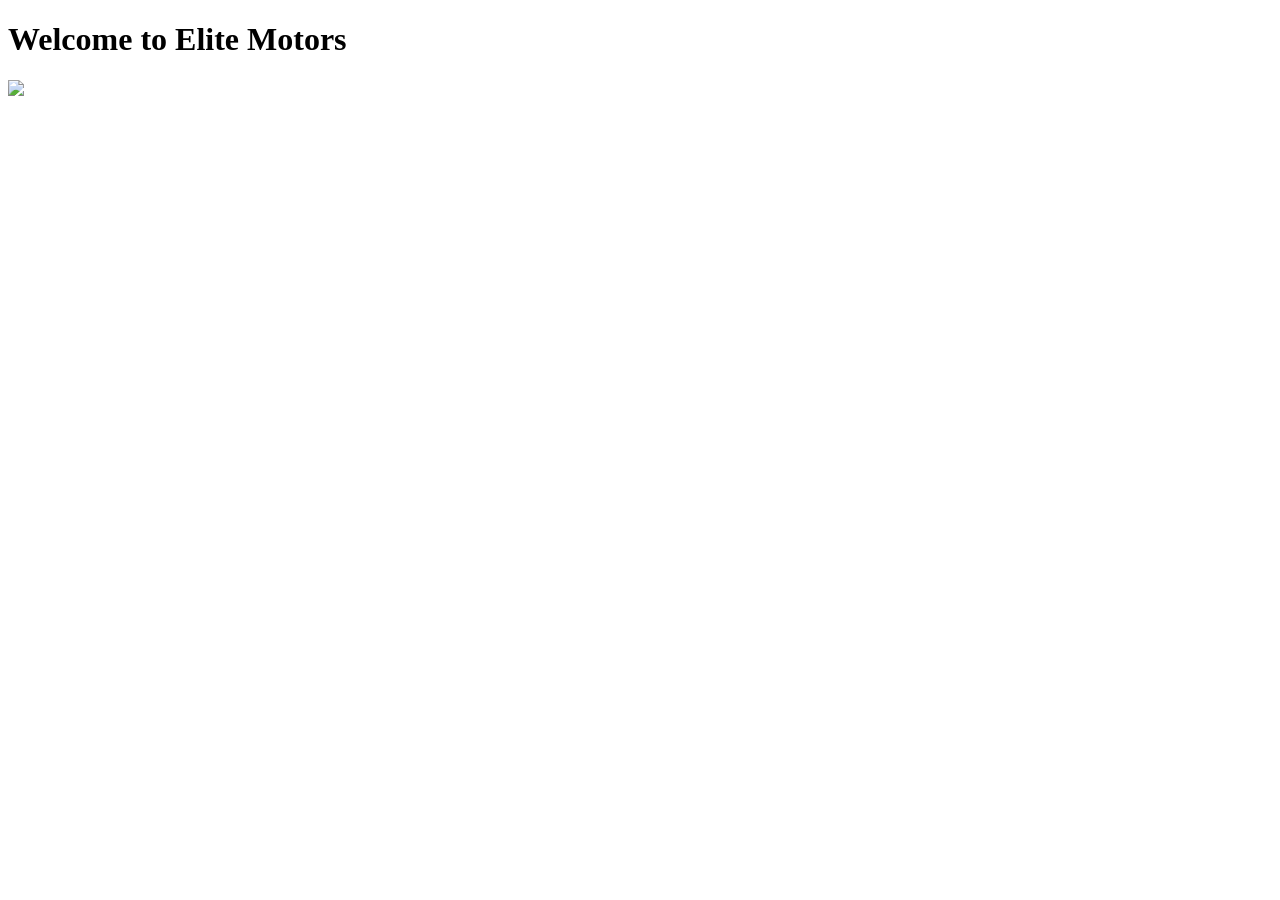
==== index.html @ a2640c75 "Add files via upload" ====
<!doctype html>
<html lang="en">
  <head>
    <meta charset="UTF-8" />
    <meta name="viewport" content="width=device-width, initial-scale=1.0" />
    <title>Sean's Elite Motors</title>
    <link rel="stylesheet" href="css/style.css" />
  </head>
  <body>
    <h1>Welcome to Elite Motors</h1>
    <img src="images/ferrari488pista.webp" />
    <script src="js/script.js"></script>
  </body>
</html>
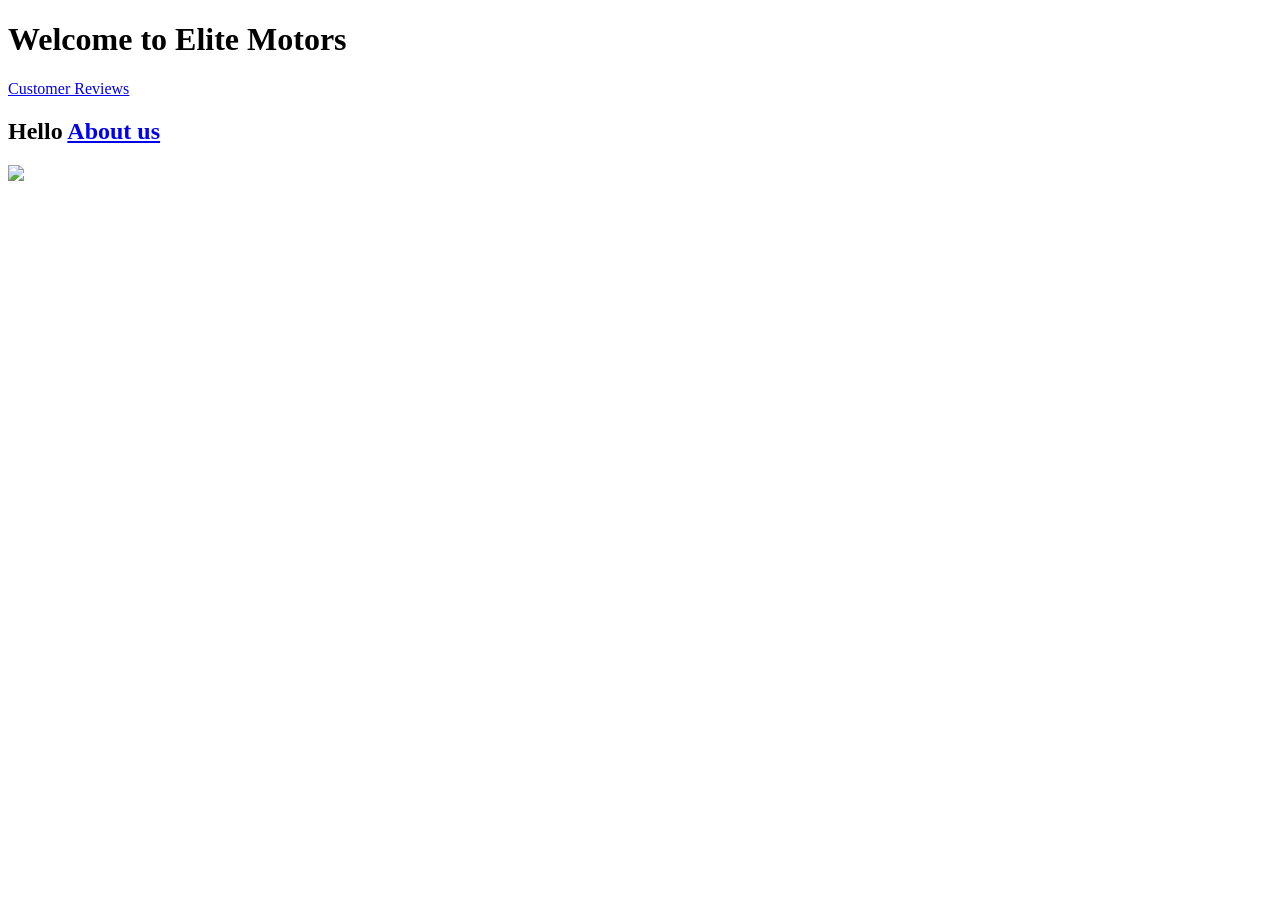
==== commit a9e2ebed: "Update index.html testing" ====
--- a/index.html
+++ b/index.html
@@ -7,7 +7,8 @@
     <link rel="stylesheet" href="css/style.css" />
   </head>
   <body>
-    <h1>Welcome to Elite Motors</h1>
+    <h1>Welcome to Elite Motors</h1> <a href="pages/reviews.html">Customer Reviews</a>
+    <h2>Hello <a href="pages/about-us.html">About us</a></h2>
     <img src="images/ferrari488pista.webp" />
     <script src="js/script.js"></script>
   </body>
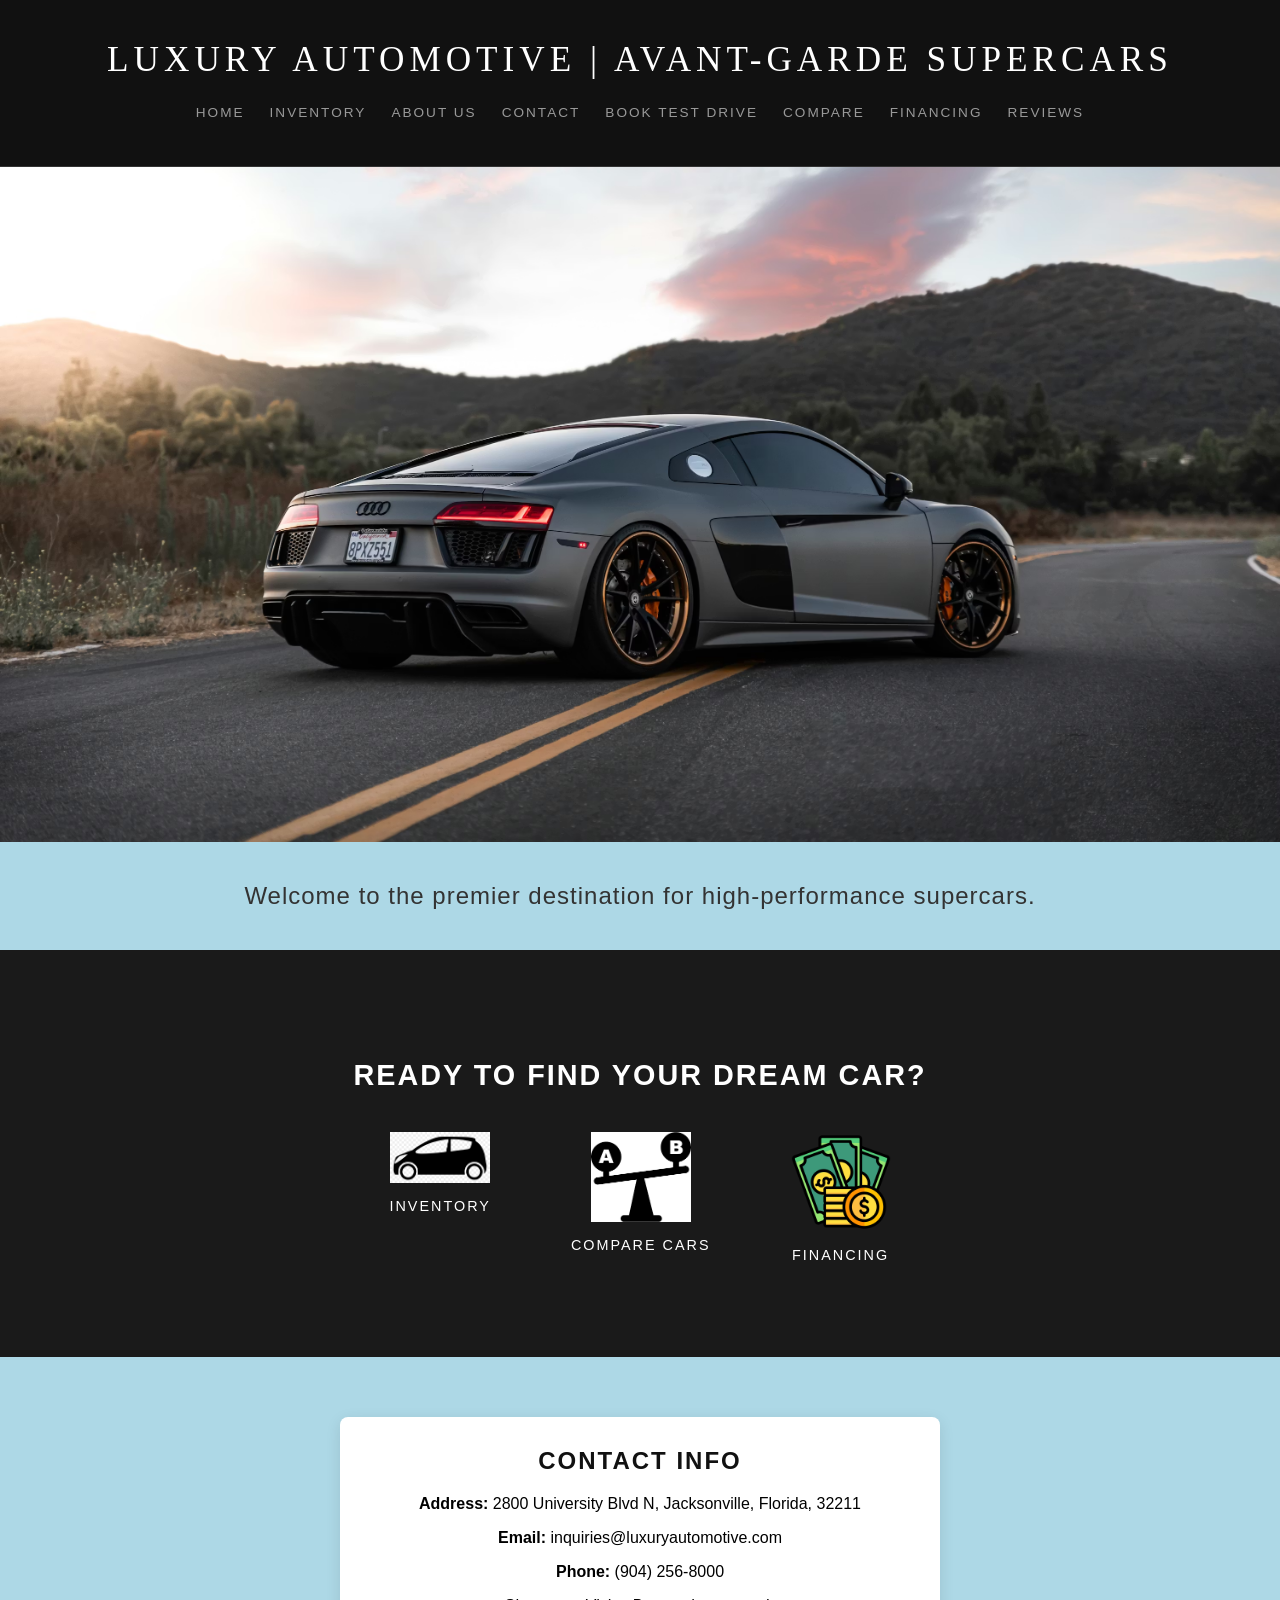
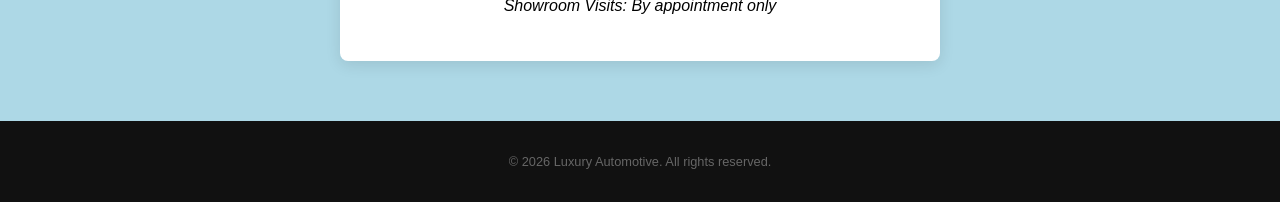
==== commit 50a0b622: "made changes to index.html, changed name of script.js and style.css to index.js and index.css for ea" ====
--- a/index.html
+++ b/index.html
@@ -3,13 +3,92 @@
   <head>
     <meta charset="UTF-8" />
     <meta name="viewport" content="width=device-width, initial-scale=1.0" />
-    <title>Sean's Elite Motors</title>
-    <link rel="stylesheet" href="css/style.css" />
+    <title>Luxury Automotive | Avant-Garde Supercars</title>
+    <link
+      rel="stylesheet"
+      href="https://cdnjs.cloudflare.com/ajax/libs/font-awesome/6.0.0/css/all.min.css"
+    />
+    <link rel="stylesheet" href="css/index.css" />
   </head>
   <body>
-    <h1>Welcome to Elite Motors</h1> <a href="pages/reviews.html">Customer Reviews</a>
-    <h2>Hello <a href="pages/about-us.html">About us</a></h2>
-    <img src="images/ferrari488pista.webp" />
-    <script src="js/script.js"></script>
+    <header>
+      <h1>Luxury Automotive | Avant-Garde Supercars</h1>
+      <nav>
+        <a href="index.html">Home</a>
+        <a href="inventory.html">Inventory</a>
+        <a href="about-us.html">About Us</a>
+        <a href="contact.html">Contact</a>
+        <a href="test-drive-booking.html">Book Test Drive</a>
+        <a href="compare-cars.html">Compare</a>
+        <a href="finance-calculator.html">Financing</a>
+        <a href="reviews.html">Reviews</a>
+      </nav>
+    </header>
+
+    <main>
+      <section class="hero-section">
+        <div class="slider-container">
+          <div class="slider" id="car-slider">
+            <img src="images/audir8.avif" alt="Audi R8" class="slide" />
+
+            <img
+              src="images/lamborghini.jpg"
+              alt="Lamborghini Huracan"
+              class="slide"
+            />
+
+            <img
+              src="images/laferrari.jpg"
+              alt="Ferrari 488 Pista"
+              class="slide"
+            />
+
+            <img src="images/911.webp" alt="Porsche 911" class="slide" />
+          </div>
+        </div>
+        <div class="hero-text-box">
+          <h2>
+            Welcome to the premier destination for high-performance supercars.
+          </h2>
+        </div>
+      </section>
+
+      <section class="cta-dark">
+        <h3>Ready to Find Your Dream Car?</h3>
+        <div class="icon-grid">
+          <a href="inventory.html" class="icon-item">
+            <img src="images/car.png" alt="Inventory" />
+            <p>Inventory</p>
+          </a>
+          <a href="compare-cars.html" class="icon-item">
+            <img src="images/car-comparing.png" alt="Compare Cars" />
+            <p>Compare Cars</p>
+          </a>
+          <a href="finance-calculator.html" class="icon-item">
+            <img src="images/money.png" alt="Financing" />
+            <p>Financing</p>
+          </a>
+        </div>
+      </section>
+
+      <section class="contact-section">
+        <div class="card contact-card">
+          <h2>CONTACT INFO</h2>
+          <p>
+            <strong>Address:</strong> 2800 University Blvd N, Jacksonville,
+            Florida, 32211
+          </p>
+          <p><strong>Email:</strong> inquiries@luxuryautomotive.com</p>
+          <p><strong>Phone:</strong> (904) 256-8000</p>
+          <p><em>Showroom Visits: By appointment only</em></p>
+        </div>
+      </section>
+    </main>
+
+    <footer>
+      <p>&copy; 2026 Luxury Automotive. All rights reserved.</p>
+    </footer>
+
+    <script src="js/index.js"></script>
   </body>
 </html>
--- a/css/index.css
+++ b/css/index.css
@@ -0,0 +1,157 @@
+/* --- Global Styles --- */
+* {
+    box-sizing: border-box;
+}
+
+body {
+    background-color: #add8e6; /* Light blue theme */
+    margin: 0;
+    font-family: 'Helvetica Neue', Helvetica, Arial, sans-serif;
+    text-align: center;
+    overflow-x: hidden; /* Prevents side-scrolling from the slider */
+}
+
+/* --- Luxury Header & Nav --- */
+header {
+    background-color: #111; /* Sleek black */
+    color: white;
+    padding: 40px 0;
+    border-bottom: 1px solid #333;
+}
+
+h1 {
+    font-family: 'Georgia', serif;
+    font-size: 2.2rem;
+    letter-spacing: 5px;
+    text-transform: uppercase;
+    margin: 0 0 25px 0;
+    font-weight: 300;
+}
+
+nav {
+    display: flex;
+    justify-content: center;
+    gap: 25px;
+    flex-wrap: wrap;
+}
+
+nav a {
+    color: #999;
+    text-decoration: none;
+    text-transform: uppercase;
+    font-size: 0.85rem;
+    letter-spacing: 2px;
+    transition: all 0.3s ease;
+    padding-bottom: 5px;
+    border-bottom: 1px solid transparent;
+}
+
+nav a:hover {
+    color: white;
+    border-bottom: 1px solid white;
+}
+
+/* --- Full-Width Hero Slider --- */
+.slider-container {
+    width: 100vw; 
+    margin: 0;
+    overflow: hidden;
+    position: relative;
+    background-color: #000;
+}
+
+.slider {
+    display: flex;
+    width: 400%; /* 4 images = 400% */
+    transition: transform 1s cubic-bezier(0.4, 0, 0.2, 1); /* Smoother "luxury" slide */
+}
+
+.slide {
+    width: 25%; /* Exactly 1/4 of 400% */
+    height: 75vh; /* 75% of the viewport height */
+    object-fit: cover;
+}
+
+.hero-text-box {
+    background-color: #add8e6;
+    padding: 40px 20px;
+}
+
+.hero-text-box h2 {
+    margin: 0;
+    font-weight: 300;
+    color: #333;
+    letter-spacing: 1px;
+}
+
+/* --- CTA Dark Section & Icons --- */
+.cta-dark {
+    background-color: #1a1a1a;
+    color: white;
+    padding: 80px 20px;
+}
+
+.cta-dark h3 {
+    font-size: 1.8rem;
+    letter-spacing: 2px;
+    margin-bottom: 40px;
+    text-transform: uppercase;
+}
+
+.icon-grid {
+    display: flex;
+    justify-content: center;
+    gap: 80px;
+    flex-wrap: wrap;
+}
+
+.icon-item {
+    text-decoration: none;
+    color: white;
+    transition: transform 0.3s ease;
+}
+
+.icon-item:hover {
+    transform: translateY(-10px);
+}
+
+.icon-item img {
+    width: 100px;
+    height: auto;
+    display: block;
+    margin: 0 auto 15px auto;
+}
+
+.icon-item p {
+    text-transform: uppercase;
+    letter-spacing: 2px;
+    font-size: 0.9rem;
+}
+
+/* --- Contact Info Section --- */
+.contact-section {
+    padding: 60px 20px;
+}
+
+.contact-card {
+    background: white;
+    max-width: 600px;
+    margin: 0 auto;
+    padding: 30px;
+    border-radius: 8px;
+    box-shadow: 0 4px 15px rgba(0,0,0,0.1);
+}
+
+.contact-card h2 {
+    margin-top: 0;
+    letter-spacing: 2px;
+    color: #111;
+}
+
+/* --- Footer --- */
+footer {
+    background-color: #111;
+    color: #666;
+    padding: 20px 0;
+    font-size: 0.8rem;
+}
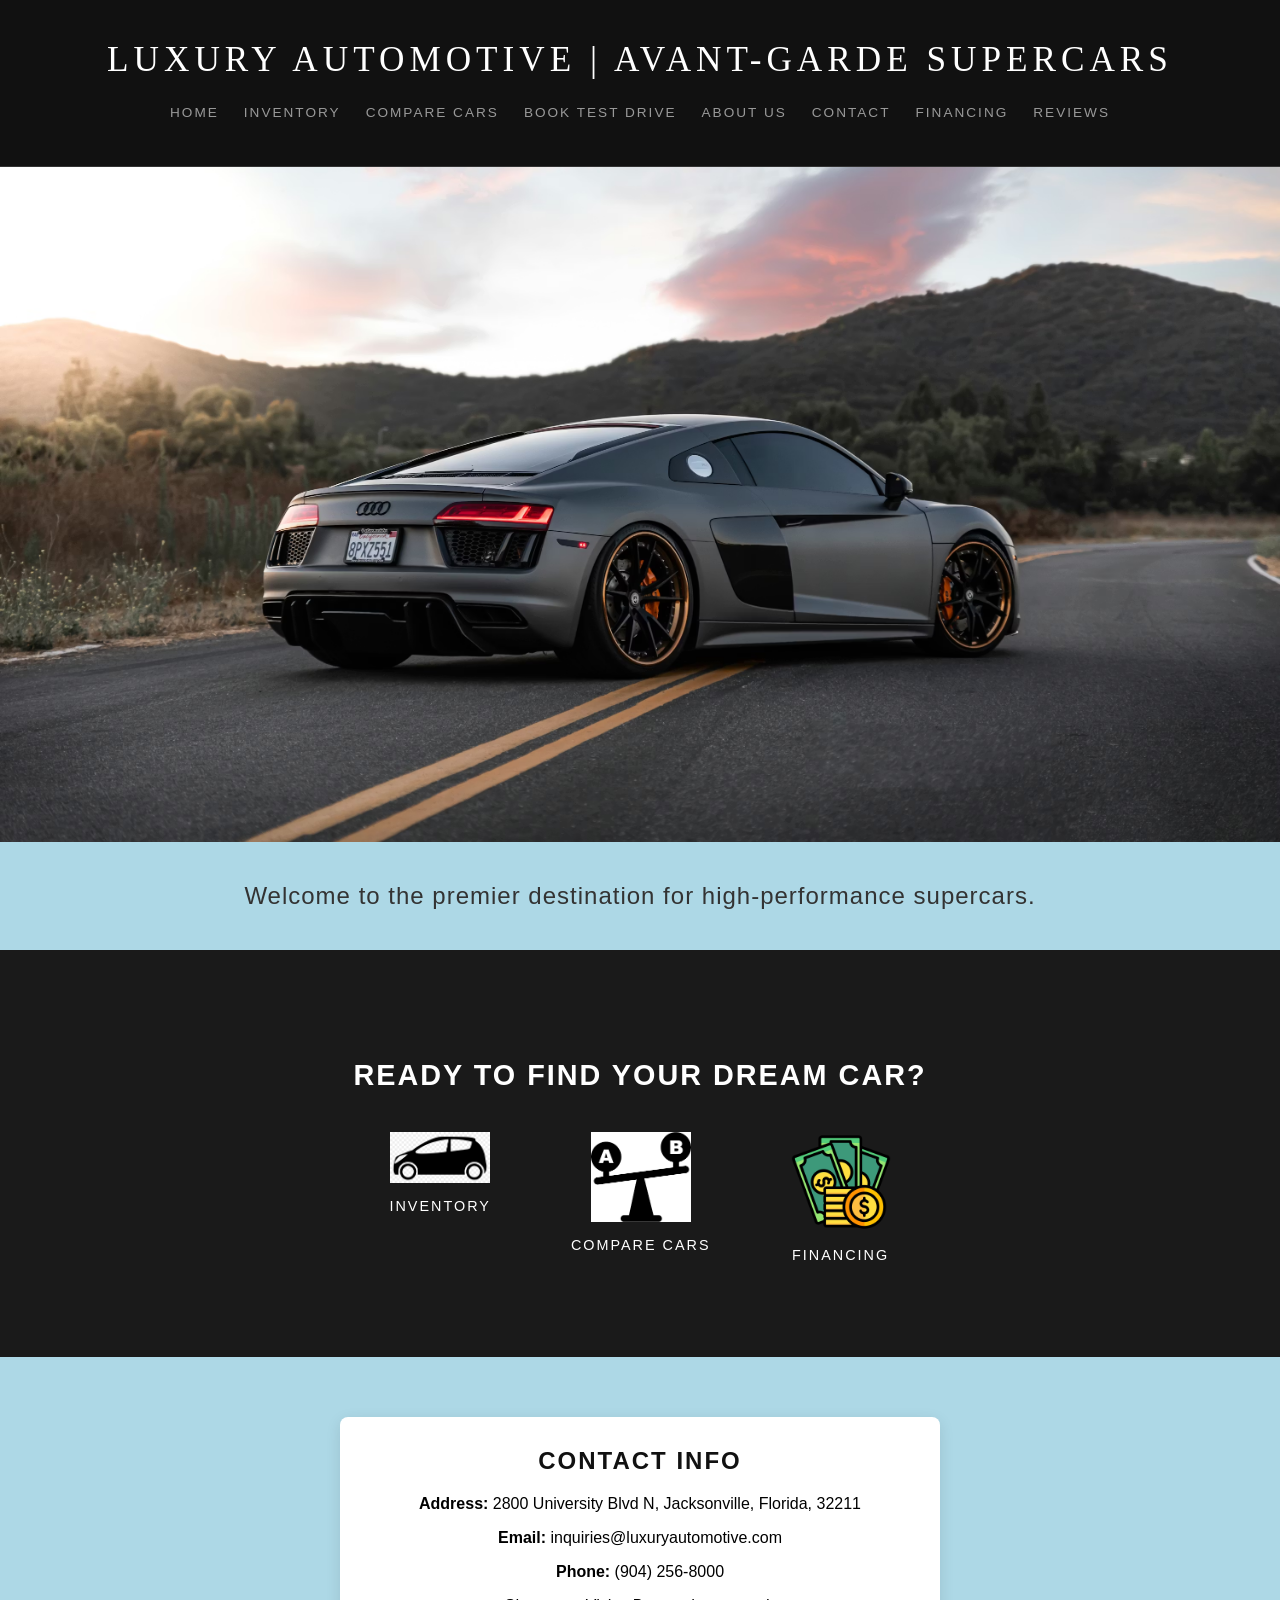
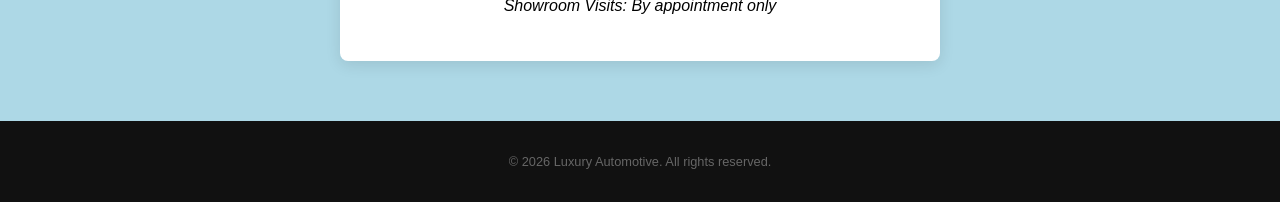
==== commit 3fd21b9d: "Completed inventory html and css and js pages, and also added filtering option. Now about to start w" ====
--- a/index.html
+++ b/index.html
@@ -4,10 +4,6 @@
     <meta charset="UTF-8" />
     <meta name="viewport" content="width=device-width, initial-scale=1.0" />
     <title>Luxury Automotive | Avant-Garde Supercars</title>
-    <link
-      rel="stylesheet"
-      href="https://cdnjs.cloudflare.com/ajax/libs/font-awesome/6.0.0/css/all.min.css"
-    />
     <link rel="stylesheet" href="css/index.css" />
   </head>
   <body>
@@ -16,10 +12,10 @@
       <nav>
         <a href="index.html">Home</a>
         <a href="inventory.html">Inventory</a>
+        <a href="compare-cars.html">Compare Cars</a>
+        <a href="test-drive-booking.html">Book Test Drive</a>
         <a href="about-us.html">About Us</a>
         <a href="contact.html">Contact</a>
-        <a href="test-drive-booking.html">Book Test Drive</a>
-        <a href="compare-cars.html">Compare</a>
         <a href="finance-calculator.html">Financing</a>
         <a href="reviews.html">Reviews</a>
       </nav>
@@ -32,18 +28,14 @@
             <img src="images/audir8.avif" alt="Audi R8" class="slide" />
 
             <img
-              src="images/lamborghini.jpg"
-              alt="Lamborghini Huracan"
+              src="images/lambo Revuelto.jpg"
+              alt="Lamborghini Revuelto"
               class="slide"
             />
 
-            <img
-              src="images/laferrari.jpg"
-              alt="Ferrari 488 Pista"
-              class="slide"
-            />
+            <img src="images/laferrari.jpg" alt="LaFerrari" class="slide" />
 
-            <img src="images/911.webp" alt="Porsche 911" class="slide" />
+            <img src="images/911.webp" alt="Porsche 911 GT3 RS" class="slide" />
           </div>
         </div>
         <div class="hero-text-box">
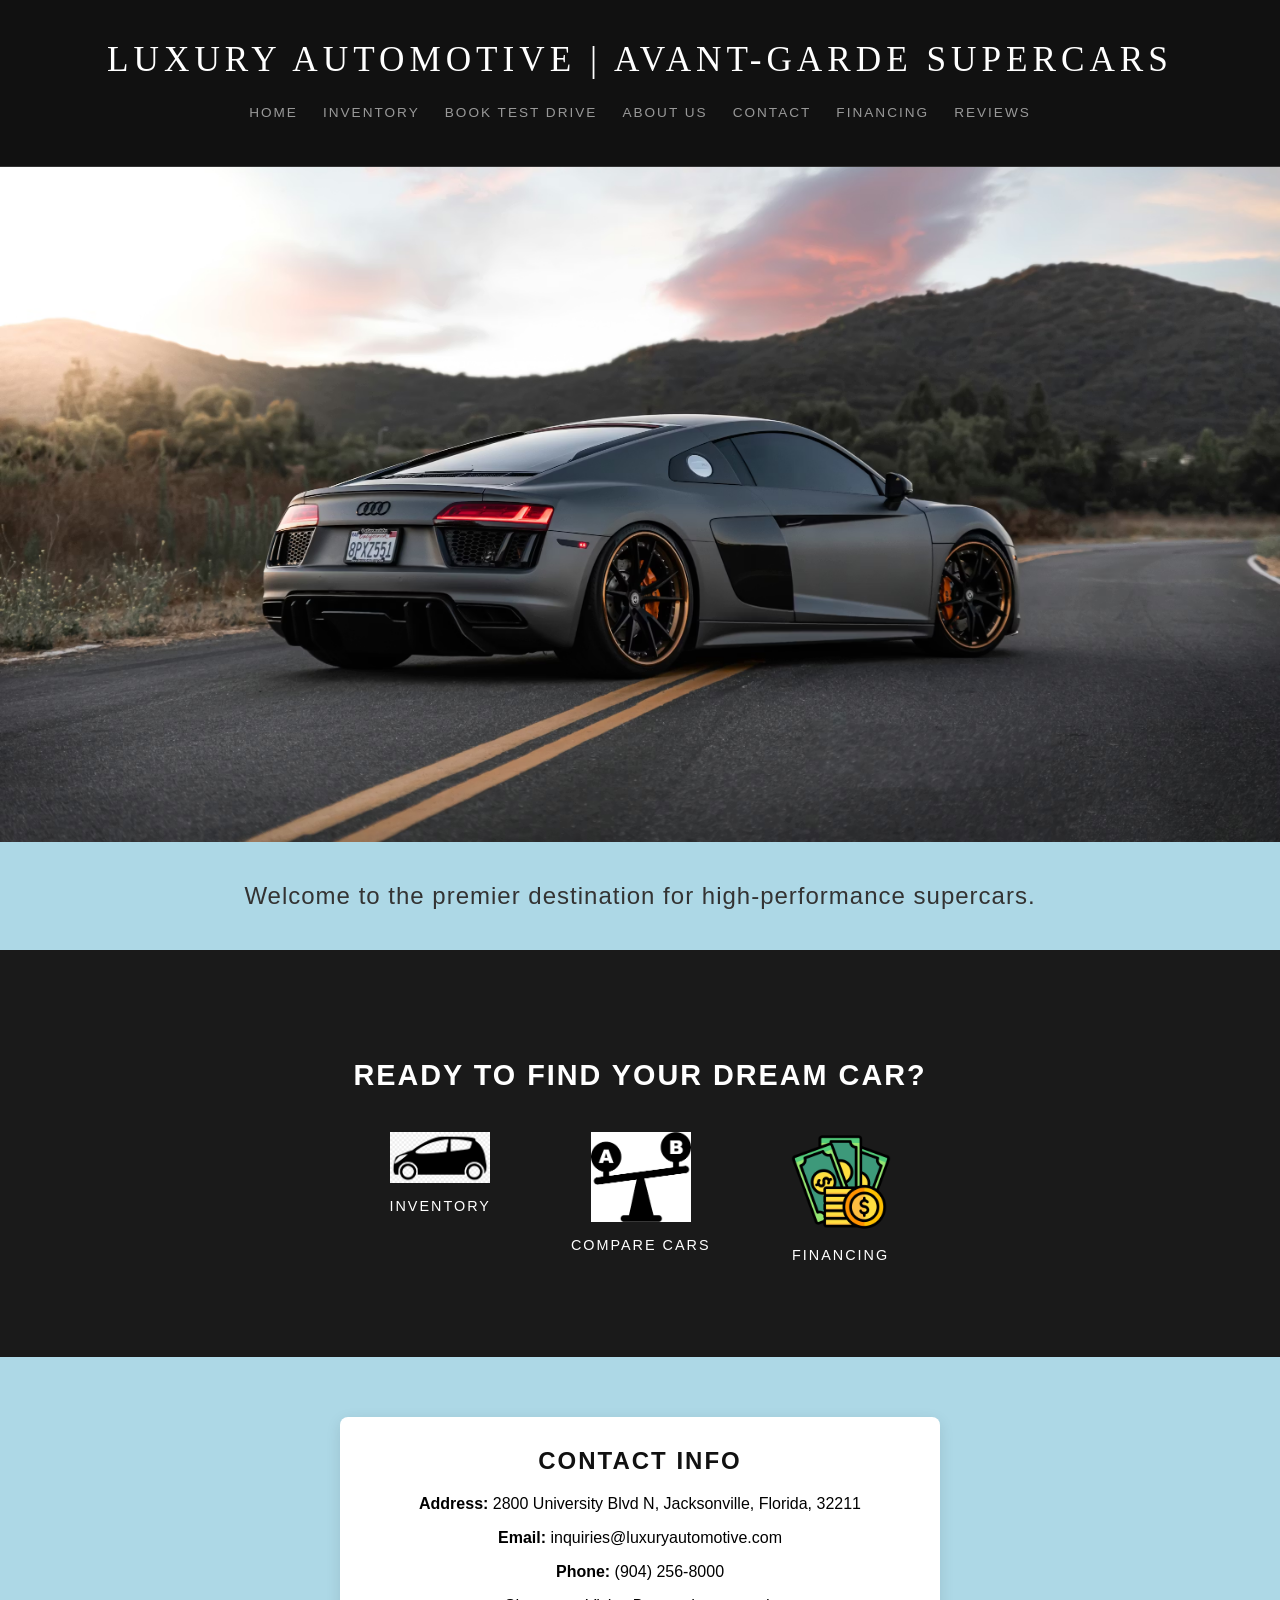
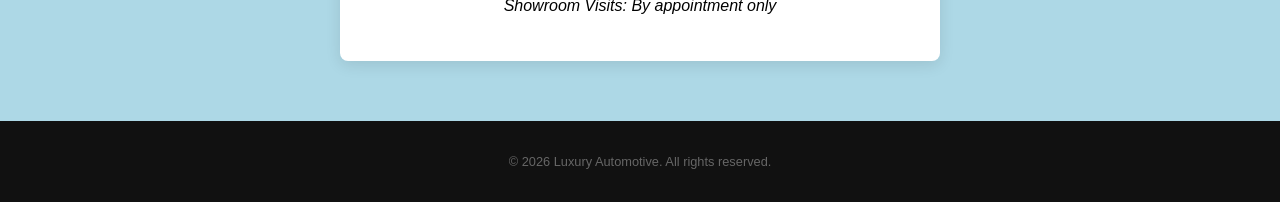
==== commit 98fb7554: "finished up car-details pages" ====
--- a/index.html
+++ b/index.html
@@ -12,7 +12,6 @@
       <nav>
         <a href="index.html">Home</a>
         <a href="inventory.html">Inventory</a>
-        <a href="compare-cars.html">Compare Cars</a>
         <a href="test-drive-booking.html">Book Test Drive</a>
         <a href="about-us.html">About Us</a>
         <a href="contact.html">Contact</a>
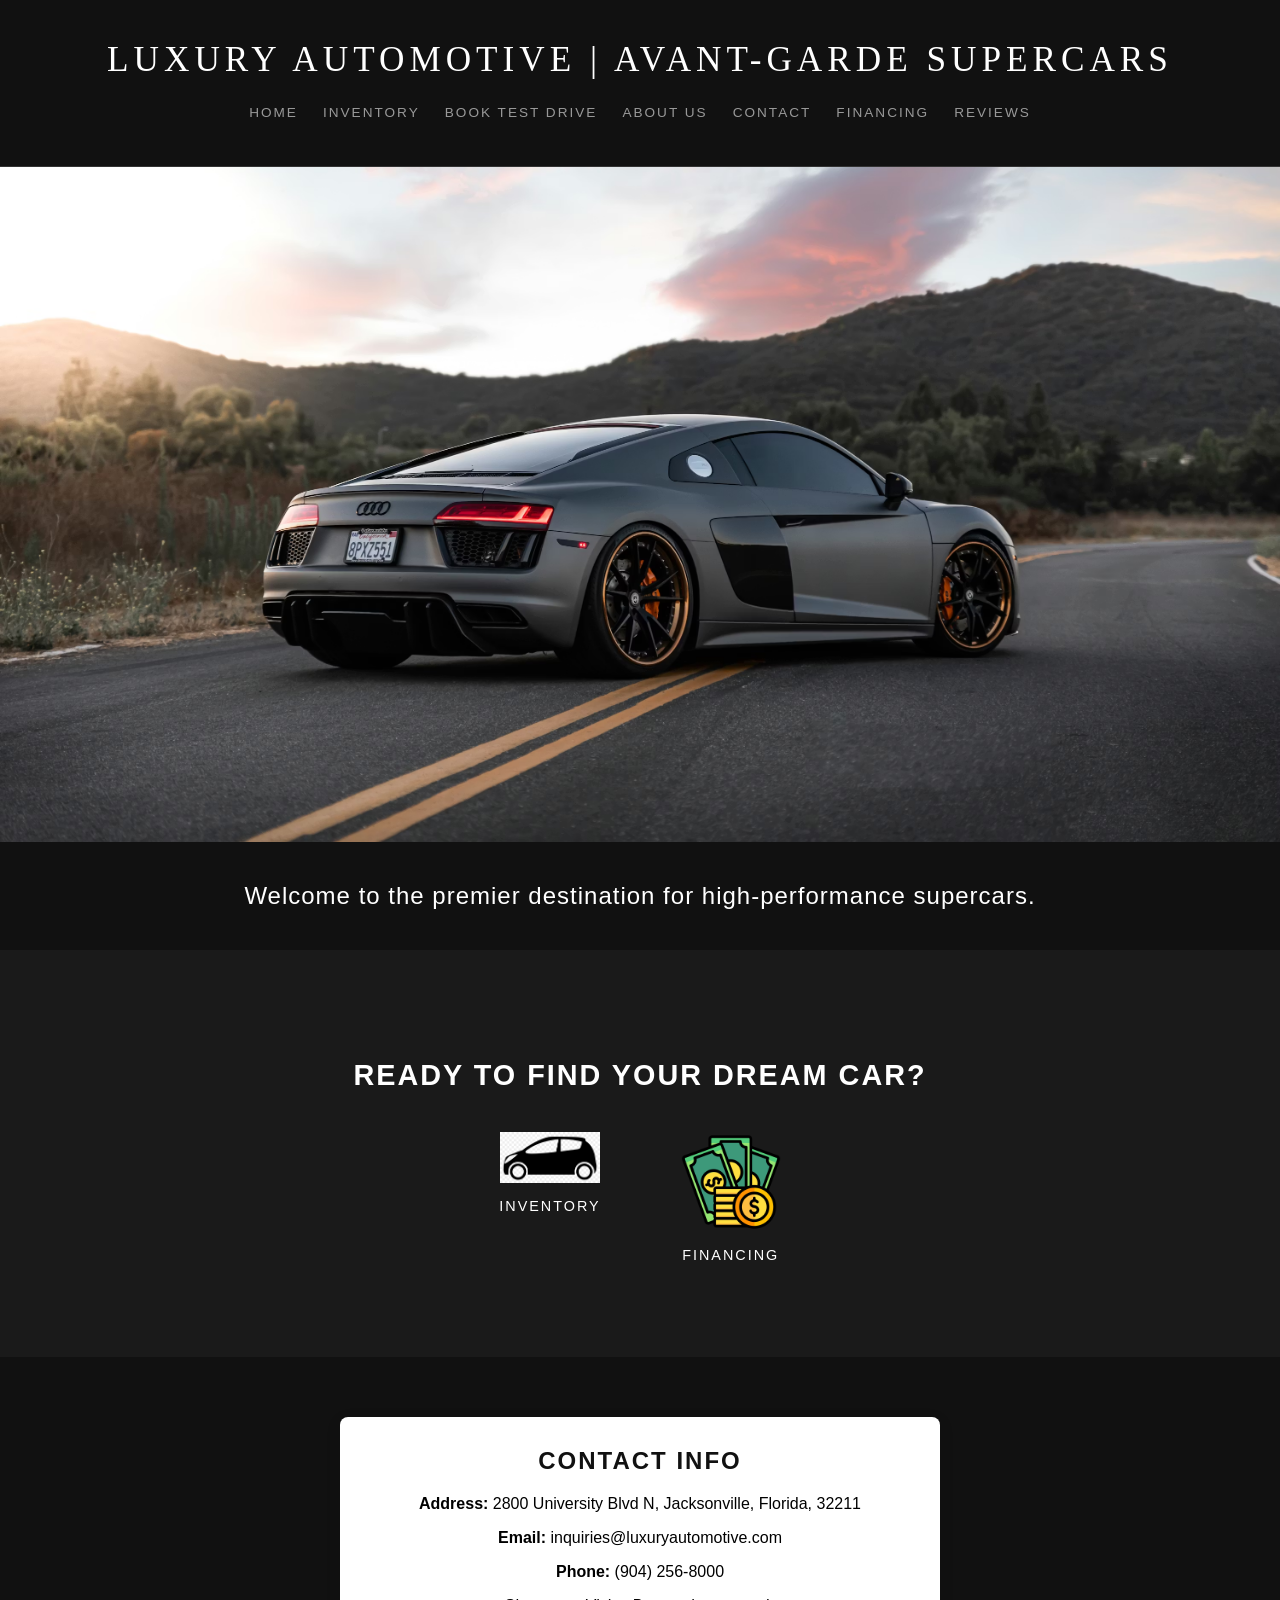
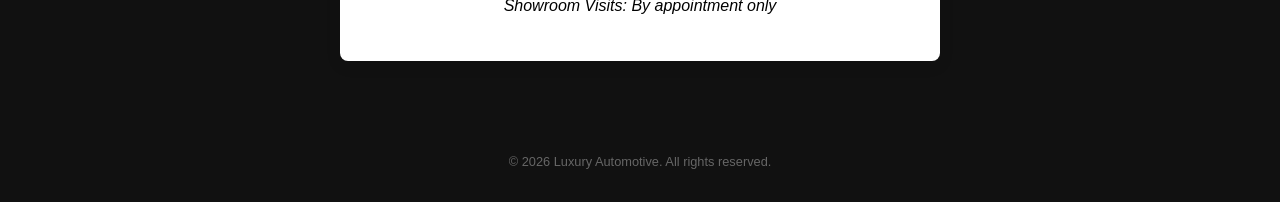
==== commit 29a257bc: "home, inventory, car details, fully done" ====
--- a/index.html
+++ b/index.html
@@ -51,10 +51,6 @@
             <img src="images/car.png" alt="Inventory" />
             <p>Inventory</p>
           </a>
-          <a href="compare-cars.html" class="icon-item">
-            <img src="images/car-comparing.png" alt="Compare Cars" />
-            <p>Compare Cars</p>
-          </a>
           <a href="finance-calculator.html" class="icon-item">
             <img src="images/money.png" alt="Financing" />
             <p>Financing</p>
--- a/css/index.css
+++ b/css/index.css
@@ -4,7 +4,7 @@
 }
 
 body {
-    background-color: #add8e6; /* Light blue theme */
+    background-color: #111; 
     margin: 0;
     font-family: 'Helvetica Neue', Helvetica, Arial, sans-serif;
     text-align: center;
@@ -73,14 +73,14 @@
 }
 
 .hero-text-box {
-    background-color: #add8e6;
+    background-color: #111;
     padding: 40px 20px;
 }
 
 .hero-text-box h2 {
     margin: 0;
     font-weight: 300;
-    color: #333;
+    color: white;
     letter-spacing: 1px;
 }
 
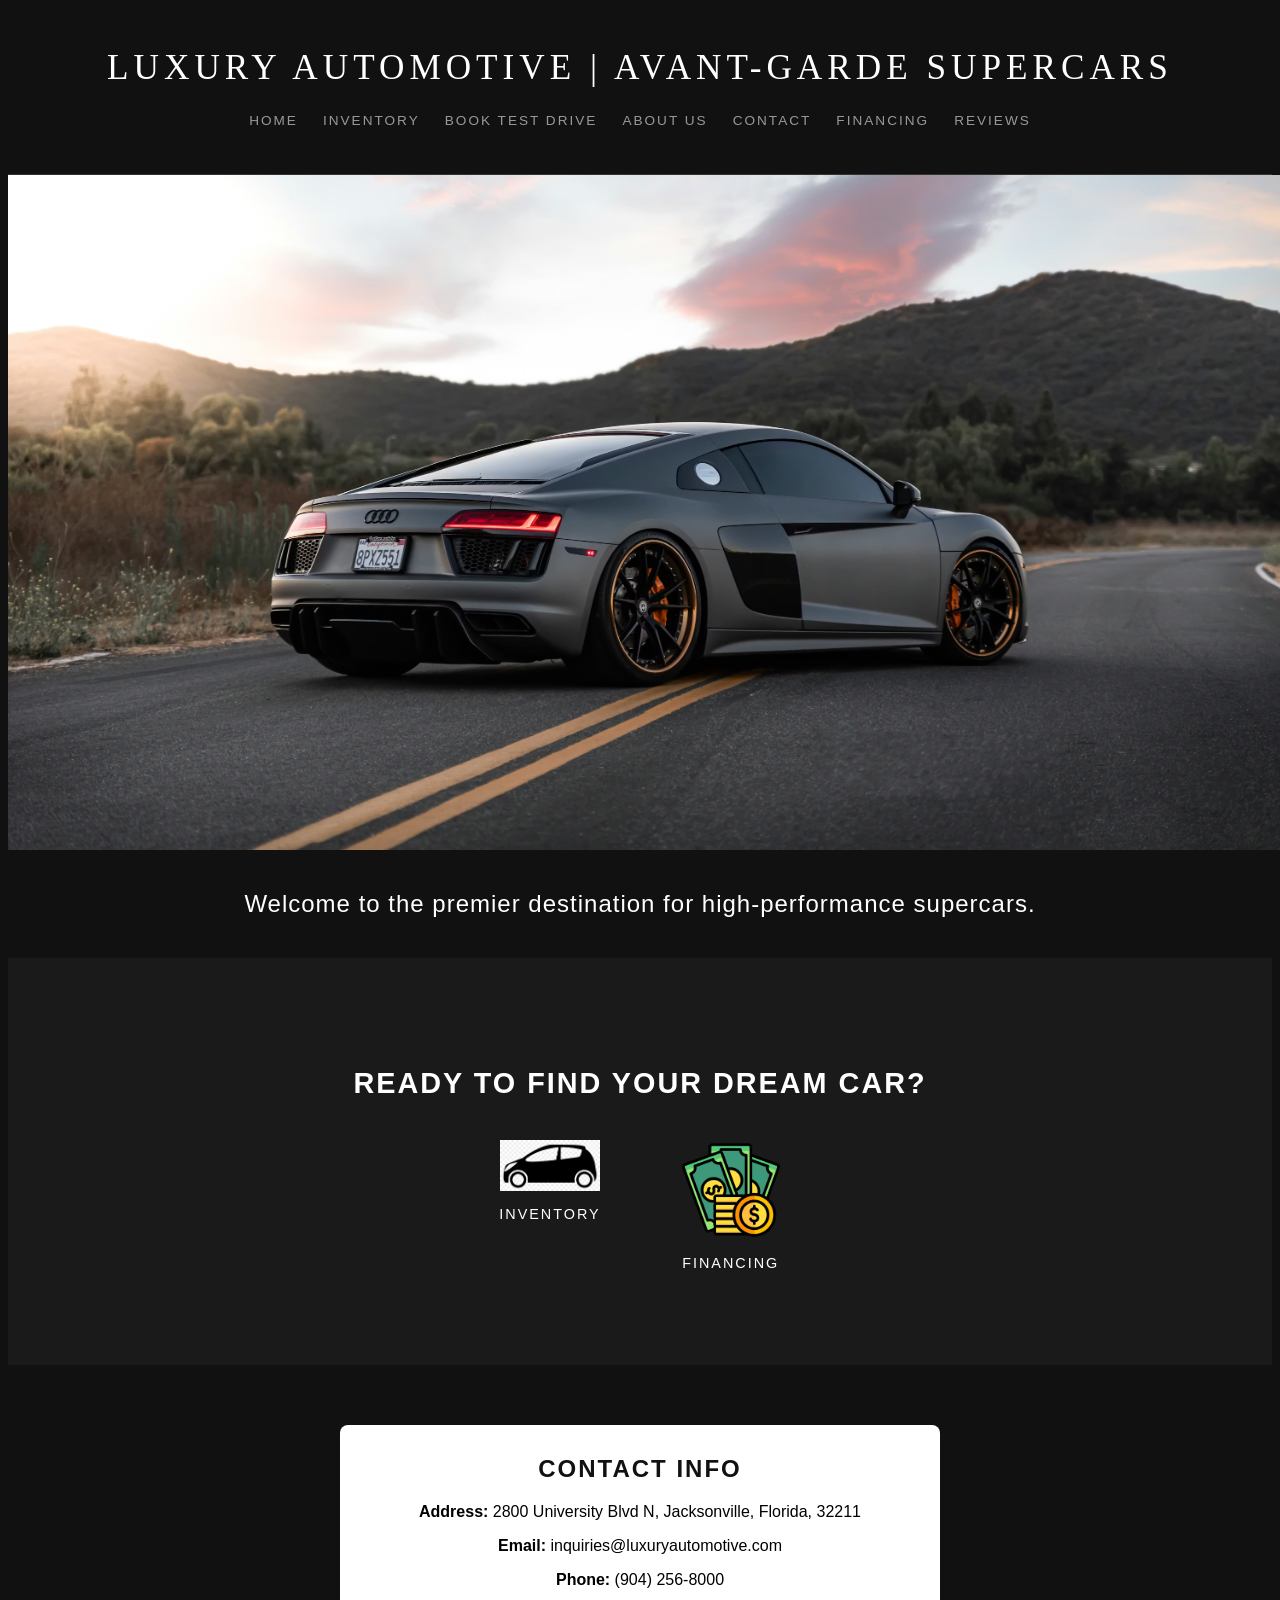
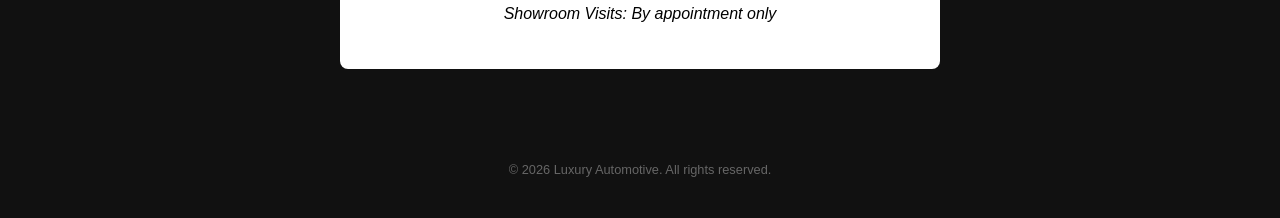
==== commit 6bfc55c1: "All Done" ====
--- a/index.html
+++ b/index.html
@@ -1,3 +1,4 @@
+<!-- Author: Sean Lee -->
 <!doctype html>
 <html lang="en">
   <head>
--- a/css/index.css
+++ b/css/index.css
@@ -1,19 +1,17 @@
-/* --- Global Styles --- */
+/* Author: Sean Lee */
 * {
     box-sizing: border-box;
 }
 
 body {
     background-color: #111; 
-    margin: 0;
     font-family: 'Helvetica Neue', Helvetica, Arial, sans-serif;
     text-align: center;
-    overflow-x: hidden; /* Prevents side-scrolling from the slider */
 }
 
-/* --- Luxury Header & Nav --- */
+
 header {
-    background-color: #111; /* Sleek black */
+    background-color: #111; 
     color: white;
     padding: 40px 0;
     border-bottom: 1px solid #333;
@@ -41,9 +39,9 @@
     text-transform: uppercase;
     font-size: 0.85rem;
     letter-spacing: 2px;
-    transition: all 0.3s ease;
+    transition: all 0.3s ease; /* I learned this online, its just to maake a smoother effect when i hover across the links*/
     padding-bottom: 5px;
-    border-bottom: 1px solid transparent;
+    border-bottom: 1px solid transparent; /* I learned this online, its just to also make a smoother effect when i hover across the links*/
 }
 
 nav a:hover {
@@ -51,25 +49,23 @@
     border-bottom: 1px solid white;
 }
 
-/* --- Full-Width Hero Slider --- */
+
 .slider-container {
-    width: 100vw; 
+    width: 100vw; /*This ensures the window is exactly 100% of the viewport width regardless of what the screensize is*/
     margin: 0;
-    overflow: hidden;
-    position: relative;
-    background-color: #000;
+    overflow: hidden; 
 }
 
 .slider {
     display: flex;
-    width: 400%; /* 4 images = 400% */
-    transition: transform 1s cubic-bezier(0.4, 0, 0.2, 1); /* Smoother "luxury" slide */
+    width: 400%; 
+    transition: transform 1s cubic-bezier(0.4, 0, 0.2, 1); 
 }
 
 .slide {
-    width: 25%; /* Exactly 1/4 of 400% */
-    height: 75vh; /* 75% of the viewport height */
-    object-fit: cover;
+    width: 25%; 
+    height: 75vh; 
+    object-fit: cover; /*if the image aspect ratio doesn't match the screen, it crops the edges rather than squishing the image*/
 }
 
 .hero-text-box {
@@ -84,7 +80,7 @@
     letter-spacing: 1px;
 }
 
-/* --- CTA Dark Section & Icons --- */
+
 .cta-dark {
     background-color: #1a1a1a;
     color: white;
@@ -139,7 +135,6 @@
     margin: 0 auto;
     padding: 30px;
     border-radius: 8px;
-    box-shadow: 0 4px 15px rgba(0,0,0,0.1);
 }
 
 .contact-card h2 {
@@ -148,7 +143,6 @@
     color: #111;
 }
 
-/* --- Footer --- */
 footer {
     background-color: #111;
     color: #666;
